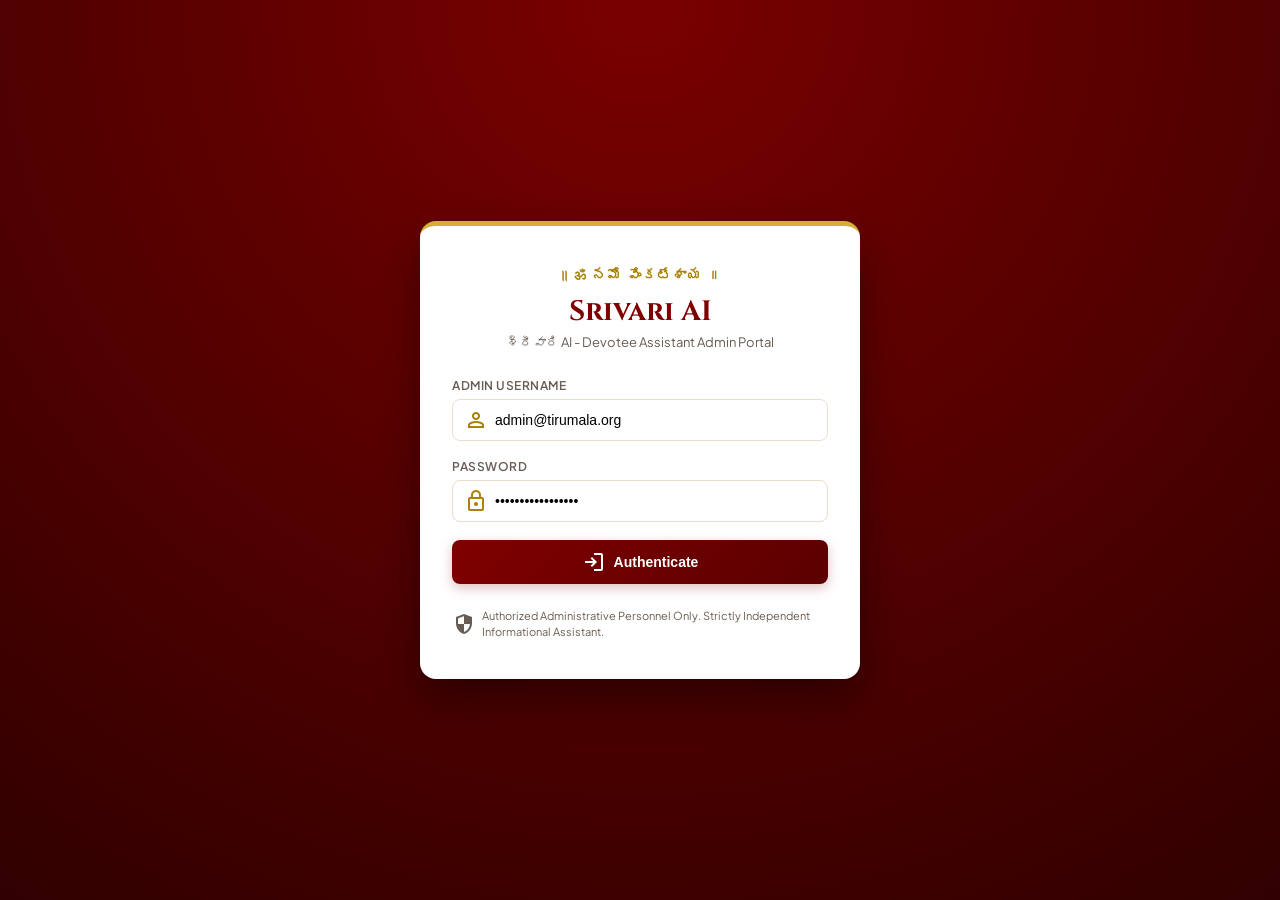
==== admin/index.html @ 2f7e4799 "Initial commit: Srivari AI - Intelligent Tirumala Devotee Assistant" ====
<!DOCTYPE html>
<html lang="en">
<head>
  <meta charset="UTF-8">
  <meta name="viewport" content="width=device-width, initial-scale=1.0">
  <title>Srivari AI (శ్రీవారి AI) - Admin Portal</title>
  <link rel="stylesheet" href="styles.css">
  <link rel="preconnect" href="https://fonts.googleapis.com">
  <link rel="preconnect" href="https://fonts.gstatic.com" crossorigin>
  <link href="https://fonts.googleapis.com/css2?family=Cinzel:wght@600;700;800&family=Plus+Jakarta+Sans:wght@400;500;600;700&display=swap" rel="stylesheet">
  <link rel="stylesheet" href="https://fonts.googleapis.com/css2?family=Material+Symbols+Outlined:opsz,wght,FILL,GRAD@24,400,0,0" />
</head>
<body>
  <!-- LOGIN SCREEN -->
  <div id="login-container" class="login-wrapper">
    <div class="login-card">
      <div class="login-header">
        <div class="tilak-symbol">॥ ॐ నమో వేంకటేశాయ ॥</div>
        <h1>Srivari AI</h1>
        <p class="subtitle">శ్రీవారి AI - Devotee Assistant Admin Portal</p>
      </div>

      <form id="login-form">
        <div class="input-group">
          <label for="username">Admin Username</label>
          <div class="input-with-icon">
            <span class="material-symbols-outlined">person</span>
            <input type="text" id="username" value="admin@tirumala.org" required>
          </div>
        </div>

        <div class="input-group">
          <label for="password">Password</label>
          <div class="input-with-icon">
            <span class="material-symbols-outlined">lock</span>
            <input type="password" id="password" value="SrivariAdmin2026!" required>
          </div>
        </div>

        <div id="login-error" class="error-badge hidden"></div>

        <button type="submit" class="btn btn-primary btn-block">
          <span class="material-symbols-outlined">login</span> Authenticate
        </button>
      </form>

      <div class="disclaimer-mini">
        <span class="material-symbols-outlined">security</span>
        Authorized Administrative Personnel Only. Strictly Independent Informational Assistant.
      </div>
    </div>
  </div>

  <!-- DASHBOARD APP -->
  <div id="app-container" class="app-layout hidden">
    <!-- SIDEBAR -->
    <aside class="sidebar">
      <div class="sidebar-brand">
        <div class="brand-namam">॥ శ్రీః ॥</div>
        <h2>Srivari AI</h2>
        <span class="badge badge-gold">Admin v1.0</span>
      </div>

      <nav class="sidebar-nav">
        <button class="nav-item active" data-tab="dashboard">
          <span class="material-symbols-outlined">dashboard</span> Dashboard
        </button>
        <button class="nav-item" data-tab="announcements">
          <span class="material-symbols-outlined">campaign</span> Announcements
        </button>
        <button class="nav-item" data-tab="scraper">
          <span class="material-symbols-outlined">sync</span> TTD Scraper Sync
        </button>
        <button class="nav-item" data-tab="notifications">
          <span class="material-symbols-outlined">notifications_active</span> Push Broadcast
        </button>
        <button class="nav-item" data-tab="audit">
          <span class="material-symbols-outlined">history</span> Audit Logs
        </button>
        <button class="nav-item" data-tab="test-chat">
          <span class="material-symbols-outlined">forum</span> Test Devotional AI
        </button>
      </nav>

      <div class="sidebar-footer">
        <div class="admin-profile-pill">
          <span class="material-symbols-outlined">shield_person</span>
          <div class="admin-meta">
            <strong id="logged-admin-name">Admin Officer</strong>
            <small id="logged-admin-role">Super Admin</small>
          </div>
        </div>
        <button id="btn-logout" class="btn btn-outline btn-sm">
          <span class="material-symbols-outlined">logout</span> Logout
        </button>
      </div>
    </aside>

    <!-- MAIN CONTENT -->
    <main class="main-content">
      <header class="topbar">
        <div class="topbar-title">
          <h1 id="page-title">Dashboard Overview</h1>
          <p id="page-subtitle">Real-time status of TTD news indexing, AI chatbot, and devotee services.</p>
        </div>

        <div class="topbar-actions">
          <button id="btn-quick-sync" class="btn btn-secondary">
            <span class="material-symbols-outlined">sync</span> Sync TTD News Now
          </button>
          <div class="status-indicator">
            <span class="dot live"></span> Backend Online
          </div>
        </div>
      </header>

      <!-- TAB: DASHBOARD OVERVIEW -->
      <section id="tab-dashboard" class="tab-pane active">
        <!-- STATS GRID -->
        <div class="stats-grid">
          <div class="stat-card">
            <div class="stat-icon gold">
              <span class="material-symbols-outlined">newspaper</span>
            </div>
            <div class="stat-info">
              <span class="stat-label">Indexed Announcements</span>
              <h3 id="stat-announcements">--</h3>
              <small class="stat-sub">Across 8 categories</small>
            </div>
          </div>

          <div class="stat-card">
            <div class="stat-icon maroon">
              <span class="material-symbols-outlined">verified</span>
            </div>
            <div class="stat-info">
              <span class="stat-label">Verified TTD Records</span>
              <h3 id="stat-verified">--</h3>
              <small class="stat-sub">Strict citation enabled</small>
            </div>
          </div>

          <div class="stat-card">
            <div class="stat-icon orange">
              <span class="material-symbols-outlined">alarm</span>
            </div>
            <div class="stat-info">
              <span class="stat-label">Active Quota Releases</span>
              <h3 id="stat-quotas">--</h3>
              <small class="stat-sub">Upcoming bookings</small>
            </div>
          </div>

          <div class="stat-card">
            <div class="stat-icon green">
              <span class="material-symbols-outlined">group</span>
            </div>
            <div class="stat-info">
              <span class="stat-label">Active Devotee Devices</span>
              <h3 id="stat-users">--</h3>
              <small class="stat-sub">Registered mobile apps</small>
            </div>
          </div>
        </div>

        <!-- RECENT ACTIVITY AND NOTICES -->
        <div class="dashboard-columns">
          <div class="panel">
            <div class="panel-header">
              <h2>Latest Official TTD Announcements</h2>
              <button class="btn btn-sm btn-outline" onclick="switchTab('announcements')">View All</button>
            </div>
            <div class="panel-body">
              <div id="dashboard-recent-list" class="recent-list">
                <div class="loading-state">Loading announcements...</div>
              </div>
            </div>
          </div>

          <div class="panel">
            <div class="panel-header">
              <h2>Official Integration Health</h2>
            </div>
            <div class="panel-body">
              <div class="integration-item">
                <span class="material-symbols-outlined success-icon">check_circle</span>
                <div class="integration-meta">
                  <strong>news.tirumala.org (Press Releases)</strong>
                  <p>RSS Feed Connected & Polled every 2 hours</p>
                </div>
                <span class="badge badge-green">Healthy</span>
              </div>

              <div class="integration-item">
                <span class="material-symbols-outlined success-icon">check_circle</span>
                <div class="integration-meta">
                  <strong>ttdevasthanams.ap.gov.in (Booking Portal)</strong>
                  <p>Booking Quotas and Public Notices Verified</p>
                </div>
                <span class="badge badge-green">Healthy</span>
              </div>

              <div class="integration-item">
                <span class="material-symbols-outlined success-icon">check_circle</span>
                <div class="integration-meta">
                  <strong>AI RAG Knowledge Engine</strong>
                  <p>Telugu & English Hybrid Semantic Vector Store</p>
                </div>
                <span class="badge badge-gold">Active</span>
              </div>

              <div class="disclaimer-box">
                <strong>Independent Devotional Assistant Notice</strong>
                <p>All data presented is retrieved from official TTD channels without bypassing any access controls. Never store devotee payment or booking credentials.</p>
              </div>
            </div>
          </div>
        </div>
      </section>

      <!-- TAB: ANNOUNCEMENTS MANAGEMENT -->
      <section id="tab-announcements" class="tab-pane">
        <div class="section-toolbar">
          <div class="search-box">
            <span class="material-symbols-outlined">search</span>
            <input type="text" id="announcement-search" placeholder="Search title or content (English / Telugu)...">
          </div>
          <button id="btn-add-announcement" class="btn btn-primary">
            <span class="material-symbols-outlined">add</span> New Announcement
          </button>
        </div>

        <div class="table-container">
          <table class="data-table">
            <thead>
              <tr>
                <th>Title (English & Telugu)</th>
                <th>Category</th>
                <th>Source Link</th>
                <th>Publication Date</th>
                <th>Quota Alert</th>
                <th>Verified</th>
                <th>Actions</th>
              </tr>
            </thead>
            <tbody id="announcements-table-body">
              <tr><td colspan="7" class="loading-state">Loading announcements...</td></tr>
            </tbody>
          </table>
        </div>
      </section>

      <!-- TAB: SCRAPER SYNC -->
      <section id="tab-scraper" class="tab-pane">
        <div class="panel">
          <div class="panel-header">
            <h2>Automated TTD News Scraper & Ingestion Engine</h2>
            <button id="btn-trigger-scraper" class="btn btn-primary">
              <span class="material-symbols-outlined">cloud_download</span> Run Manual Ingestion Now
            </button>
          </div>
          <div class="panel-body">
            <p>The crawler automatically reads official TTD WordPress feeds (<code>https://news.tirumala.org/feed/</code>) and official public notices every 1–6 hours. Deduplication is performed through SHA256 hashes of the source URL and title.</p>
            <div id="scraper-status-banner" class="status-banner info">
              <span class="material-symbols-outlined">info</span>
              <div>
                <strong>Scheduled Ingestion Status:</strong> Active (Runs every 2 hours)
                <div id="scraper-last-run">Last run: Ready for execution.</div>
              </div>
            </div>
            <div id="scraper-result-log" class="console-box">
[SYSTEM] Scraper module initialized.
[SYSTEM] Sources: https://news.tirumala.org/ | https://ttdevasthanams.ap.gov.in/
Click "Run Manual Ingestion Now" to trigger a live check.
            </div>
          </div>
        </div>
      </section>

      <!-- TAB: NOTIFICATIONS BROADCAST -->
      <section id="tab-notifications" class="tab-pane">
        <div class="panel">
          <div class="panel-header">
            <h2>Broadcast Push Alert to Devotees</h2>
          </div>
          <div class="panel-body">
            <form id="notification-form">
              <div class="form-row">
                <div class="input-group">
                  <label>English Title</label>
                  <input type="text" id="notif-title-en" placeholder="e.g. ₹300 Special Entry Darshan Quota Released!" required>
                </div>
                <div class="input-group">
                  <label>Telugu Title (శీర్షిక)</label>
                  <input type="text" id="notif-title-te" placeholder="e.g. ₹300 ప్రత్యేక ప్రవేశ దర్శనం కోటా విడుదలైంది!" required>
                </div>
              </div>

              <div class="form-row">
                <div class="input-group">
                  <label>English Body Text</label>
                  <textarea id="notif-body-en" rows="3" placeholder="Detailed notification in English..." required></textarea>
                </div>
                <div class="input-group">
                  <label>Telugu Body Text (సందేశం)</label>
                  <textarea id="notif-body-te" rows="3" placeholder="వివరణాత్మక సందేశం తెలుగులో..." required></textarea>
                </div>
              </div>

              <div class="form-row">
                <div class="input-group">
                  <label>Alert Type</label>
                  <select id="notif-type">
                    <option value="quota_alert">Quota Release Alert (High Priority)</option>
                    <option value="daily_digest">Daily Tirumala Digest (8:00 AM IST)</option>
                    <option value="breaking">Breaking Devotee Notice</option>
                  </select>
                </div>
              </div>

              <button type="submit" class="btn btn-primary">
                <span class="material-symbols-outlined">send</span> Send Push Broadcast
              </button>
            </form>
          </div>
        </div>

        <div class="panel" style="margin-top: 24px;">
          <div class="panel-header">
            <h2>Recent Notification Broadcast History</h2>
          </div>
          <div class="panel-body">
            <div id="notification-history-list" class="recent-list">
              <div class="loading-state">Loading history...</div>
            </div>
          </div>
        </div>
      </section>

      <!-- TAB: AUDIT LOGS -->
      <section id="tab-audit" class="tab-pane">
        <div class="panel">
          <div class="panel-header">
            <h2>Administrative Audit Trail</h2>
          </div>
          <div class="panel-body">
            <div class="table-container">
              <table class="data-table">
                <thead>
                  <tr>
                    <th>Timestamp (UTC)</th>
                    <th>Action</th>
                    <th>Entity Type</th>
                    <th>Target ID</th>
                    <th>Details</th>
                  </tr>
                </thead>
                <tbody id="audit-table-body">
                  <tr><td colspan="5" class="loading-state">Loading audit logs...</td></tr>
                </tbody>
              </table>
            </div>
          </div>
        </div>
      </section>

      <!-- TAB: TEST DEVOTIONAL AI CHATBOT -->
      <section id="tab-test-chat" class="tab-pane">
        <div class="chat-tester-container">
          <div class="chat-tester-header">
            <span class="material-symbols-outlined">psychology</span>
            <div>
              <h3>Interactive Srivari AI RAG Tester</h3>
              <p>Test Telugu and English answers, citations, and anti-hallucination guardrails.</p>
            </div>
          </div>
          <div id="test-chat-messages" class="chat-tester-body">
            <div class="chat-bubble bot">
              <div class="sender-name">Srivari AI (శ్రీవారి AI)</div>
              <p>ఓం నమో వేంకటేశాయ! I am ready to answer devotee questions with verified official TTD facts.</p>
            </div>
          </div>
          <form id="test-chat-form" class="chat-tester-input">
            <input type="text" id="test-chat-input" placeholder="Ask a question in English or Telugu (e.g. ₹300 దర్శనం ఎలా బుక్ చేసుకోవాలి?)..." required>
            <button type="submit" class="btn btn-primary">
              <span class="material-symbols-outlined">send</span>
            </button>
          </form>
        </div>
      </section>
    </main>
  </div>

  <!-- ANNOUNCEMENT MODAL -->
  <div id="announcement-modal" class="modal-backdrop hidden">
    <div class="modal-card">
      <div class="modal-header">
        <h3 id="modal-title">New Official Announcement</h3>
        <button class="btn-close" onclick="closeModal()">&times;</button>
      </div>
      <form id="announcement-form">
        <input type="hidden" id="modal-announcement-id">

        <div class="form-row">
          <div class="input-group">
            <label>Title (English)</label>
            <input type="text" id="modal-title-en" required>
          </div>
          <div class="input-group">
            <label>Title (Telugu - శీర్షిక)</label>
            <input type="text" id="modal-title-te" required>
          </div>
        </div>

        <div class="form-row">
          <div class="input-group">
            <label>Full Content (English)</label>
            <textarea id="modal-content-en" rows="4" required></textarea>
          </div>
          <div class="input-group">
            <label>Full Content (Telugu - పూర్తి వివరణ)</label>
            <textarea id="modal-content-te" rows="4" required></textarea>
          </div>
        </div>

        <div class="form-row">
          <div class="input-group">
            <label>Official Source URL</label>
            <input type="url" id="modal-source-url" value="https://news.tirumala.org/" required>
          </div>
          <div class="input-group">
            <label>Category</label>
            <select id="modal-category" required></select>
          </div>
        </div>

        <div class="form-row checkbox-row">
          <label>
            <input type="checkbox" id="modal-is-quota"> Is Quota Release Alert
          </label>
          <label>
            <input type="checkbox" id="modal-is-verified" checked> Verified Official TTD Record
          </label>
        </div>

        <div class="modal-actions">
          <button type="button" class="btn btn-outline" onclick="closeModal()">Cancel</button>
          <button type="submit" class="btn btn-primary">Save Announcement</button>
        </div>
      </form>
    </div>
  </div>

  <script src="app.js"></script>
</body>
</html>
---- admin/styles.css ----
:root {
  --maroon-deep: #5B0000;
  --maroon-primary: #800000;
  --maroon-light: #990000;
  --gold-primary: #D4AF37;
  --gold-light: #F4E093;
  --gold-dark: #AA820A;
  --cream-bg: #FAF7F2;
  --cream-card: #FFFFFF;
  --text-dark: #2A1810;
  --text-muted: #665C54;
  --border-color: #EBDDCB;
  --success-color: #2E7D32;
  --danger-color: #C62828;
  --sidebar-width: 260px;
}

* {
  box-sizing: border-box;
  margin: 0;
  padding: 0;
}

body {
  font-family: 'Plus Jakarta Sans', sans-serif;
  background-color: var(--cream-bg);
  color: var(--text-dark);
  min-height: 100vh;
}

/* TYPOGRAPHY */
h1, h2, h3, .tilak-symbol, .brand-namam {
  font-family: 'Cinzel', serif;
}

/* BUTTONS */
.btn {
  display: inline-flex;
  align-items: center;
  gap: 8px;
  padding: 10px 18px;
  border-radius: 8px;
  font-weight: 600;
  font-size: 14px;
  cursor: pointer;
  border: none;
  transition: all 0.2s ease;
}

.btn-primary {
  background: linear-gradient(135deg, var(--maroon-primary), var(--maroon-deep));
  color: #FFFFFF;
  box-shadow: 0 4px 12px rgba(128, 0, 0, 0.25);
}

.btn-primary:hover {
  background: linear-gradient(135deg, var(--maroon-light), var(--maroon-primary));
  transform: translateY(-1px);
}

.btn-secondary {
  background: linear-gradient(135deg, var(--gold-primary), var(--gold-dark));
  color: #FFFFFF;
}

.btn-secondary:hover {
  background: linear-gradient(135deg, var(--gold-light), var(--gold-primary));
  color: var(--text-dark);
}

.btn-outline {
  background: transparent;
  border: 1px solid var(--border-color);
  color: var(--text-dark);
}

.btn-outline:hover {
  background: #F0E6D8;
}

.btn-sm {
  padding: 6px 12px;
  font-size: 12px;
}

.btn-block {
  width: 100%;
  justify-content: center;
}

/* LOGIN SCREEN */
.login-wrapper {
  display: flex;
  align-items: center;
  justify-content: center;
  min-height: 100vh;
  background: radial-gradient(circle at top, #7A0000 0%, #300000 100%);
  padding: 20px;
}

.login-card {
  background: #FFFFFF;
  width: 100%;
  max-width: 440px;
  border-radius: 16px;
  padding: 40px 32px;
  box-shadow: 0 20px 40px rgba(0,0,0,0.4);
  border-top: 5px solid var(--gold-primary);
}

.login-header {
  text-align: center;
  margin-bottom: 28px;
}

.tilak-symbol {
  color: var(--gold-dark);
  font-size: 14px;
  font-weight: 700;
  letter-spacing: 1px;
  margin-bottom: 8px;
}

.login-header h1 {
  color: var(--maroon-primary);
  font-size: 28px;
}

.subtitle {
  color: var(--text-muted);
  font-size: 13px;
  margin-top: 4px;
}

.input-group {
  margin-bottom: 18px;
  display: flex;
  flex-direction: column;
  gap: 6px;
}

.input-group label {
  font-size: 12px;
  font-weight: 600;
  text-transform: uppercase;
  color: var(--text-muted);
  letter-spacing: 0.5px;
}

.input-with-icon {
  position: relative;
  display: flex;
  align-items: center;
}

.input-with-icon .material-symbols-outlined {
  position: absolute;
  left: 12px;
  color: var(--gold-dark);
}

.input-with-icon input {
  width: 100%;
  padding: 12px 14px 12px 42px;
  border: 1px solid var(--border-color);
  border-radius: 8px;
  font-size: 14px;
  outline: none;
}

.input-with-icon input:focus {
  border-color: var(--gold-primary);
  box-shadow: 0 0 0 3px rgba(212, 175, 55, 0.2);
}

.error-badge {
  background: #FFEBEE;
  color: var(--danger-color);
  padding: 10px;
  border-radius: 8px;
  font-size: 13px;
  margin-bottom: 16px;
  border: 1px solid #FFCDD2;
}

.disclaimer-mini {
  margin-top: 24px;
  font-size: 11px;
  color: var(--text-muted);
  display: flex;
  align-items: center;
  gap: 6px;
  line-height: 1.4;
}

/* APP LAYOUT */
.app-layout {
  display: flex;
  min-height: 100vh;
}

.sidebar {
  width: var(--sidebar-width);
  background: #FFFFFF;
  border-right: 1px solid var(--border-color);
  display: flex;
  flex-direction: column;
  position: fixed;
  top: 0;
  bottom: 0;
  left: 0;
  z-index: 10;
}

.sidebar-brand {
  padding: 24px;
  border-bottom: 1px solid var(--border-color);
  text-align: center;
}

.brand-namam {
  color: var(--gold-dark);
  font-size: 16px;
  font-weight: bold;
}

.sidebar-brand h2 {
  color: var(--maroon-primary);
  font-size: 22px;
  margin: 4px 0 8px 0;
}

.sidebar-nav {
  padding: 16px 12px;
  flex: 1;
  display: flex;
  flex-direction: column;
  gap: 6px;
  overflow-y: auto;
}

.nav-item {
  display: flex;
  align-items: center;
  gap: 12px;
  padding: 12px 16px;
  background: transparent;
  border: none;
  border-radius: 8px;
  color: var(--text-dark);
  font-size: 14px;
  font-weight: 500;
  cursor: pointer;
  text-align: left;
  transition: all 0.2s ease;
}

.nav-item:hover {
  background: #F5EFE6;
  color: var(--maroon-primary);
}

.nav-item.active {
  background: linear-gradient(135deg, var(--maroon-primary), var(--maroon-deep));
  color: #FFFFFF;
  font-weight: 600;
}

.nav-item.active .material-symbols-outlined {
  color: var(--gold-light);
}

.sidebar-footer {
  padding: 16px;
  border-top: 1px solid var(--border-color);
  display: flex;
  flex-direction: column;
  gap: 12px;
}

.admin-profile-pill {
  display: flex;
  align-items: center;
  gap: 10px;
}

.admin-profile-pill .material-symbols-outlined {
  color: var(--gold-dark);
  font-size: 28px;
}

.admin-meta strong {
  display: block;
  font-size: 13px;
}

.admin-meta small {
  font-size: 11px;
  color: var(--text-muted);
}

/* MAIN CONTENT */
.main-content {
  margin-left: var(--sidebar-width);
  flex: 1;
  padding: 32px;
  max-width: calc(100vw - var(--sidebar-width));
}

.topbar {
  display: flex;
  justify-content: space-between;
  align-items: center;
  margin-bottom: 28px;
  padding-bottom: 20px;
  border-bottom: 1px solid var(--border-color);
}

.topbar-title h1 {
  font-size: 26px;
  color: var(--maroon-primary);
}

.topbar-title p {
  color: var(--text-muted);
  font-size: 13px;
  margin-top: 4px;
}

.topbar-actions {
  display: flex;
  align-items: center;
  gap: 16px;
}

.status-indicator {
  display: flex;
  align-items: center;
  gap: 8px;
  font-size: 12px;
  font-weight: 600;
  padding: 8px 14px;
  background: #E8F5E9;
  color: #2E7D32;
  border-radius: 20px;
}

.dot.live {
  width: 8px;
  height: 8px;
  border-radius: 50%;
  background: #2E7D32;
  box-shadow: 0 0 8px #2E7D32;
}

/* STATS GRID */
.stats-grid {
  display: grid;
  grid-template-columns: repeat(auto-fit, minmax(220px, 1fr));
  gap: 20px;
  margin-bottom: 28px;
}

.stat-card {
  background: #FFFFFF;
  border: 1px solid var(--border-color);
  border-radius: 12px;
  padding: 20px;
  display: flex;
  align-items: center;
  gap: 16px;
  box-shadow: 0 2px 8px rgba(0,0,0,0.03);
}

.stat-icon {
  width: 52px;
  height: 52px;
  border-radius: 10px;
  display: flex;
  align-items: center;
  justify-content: center;
}

.stat-icon.gold { background: #FFF9E6; color: var(--gold-dark); }
.stat-icon.maroon { background: #FFEBEE; color: var(--maroon-primary); }
.stat-icon.orange { background: #FFF3E0; color: #E65100; }
.stat-icon.green { background: #E8F5E9; color: #2E7D32; }

.stat-info h3 {
  font-size: 24px;
  margin: 4px 0 2px 0;
  color: var(--text-dark);
}

.stat-label {
  font-size: 12px;
  text-transform: uppercase;
  color: var(--text-muted);
  font-weight: 600;
}

.stat-sub {
  font-size: 11px;
  color: var(--text-muted);
}

/* PANELS */
.panel {
  background: #FFFFFF;
  border: 1px solid var(--border-color);
  border-radius: 12px;
  padding: 24px;
  box-shadow: 0 2px 8px rgba(0,0,0,0.03);
}

.panel-header {
  display: flex;
  justify-content: space-between;
  align-items: center;
  margin-bottom: 20px;
  border-bottom: 1px solid #F5EFE6;
  padding-bottom: 12px;
}

.panel-header h2 {
  font-size: 18px;
  color: var(--maroon-primary);
}

.dashboard-columns {
  display: grid;
  grid-template-columns: 2fr 1fr;
  gap: 24px;
}

.integration-item {
  display: flex;
  align-items: center;
  gap: 12px;
  padding: 12px 0;
  border-bottom: 1px solid #F5EFE6;
}

.success-icon {
  color: var(--success-color);
}

.integration-meta {
  flex: 1;
}

.integration-meta strong {
  display: block;
  font-size: 13px;
}

.integration-meta p {
  font-size: 12px;
  color: var(--text-muted);
}

.disclaimer-box {
  margin-top: 20px;
  padding: 14px;
  background: #FFFDF0;
  border: 1px solid var(--gold-light);
  border-radius: 8px;
  font-size: 12px;
}

.disclaimer-box strong {
  display: block;
  color: var(--maroon-primary);
  margin-bottom: 4px;
}

/* TABLES */
.table-container {
  overflow-x: auto;
}

.data-table {
  width: 100%;
  border-collapse: collapse;
  text-align: left;
  font-size: 13px;
}

.data-table th {
  background: #FAF7F2;
  padding: 12px 14px;
  font-weight: 600;
  color: var(--text-muted);
  border-bottom: 2px solid var(--border-color);
  text-transform: uppercase;
  font-size: 11px;
}

.data-table td {
  padding: 14px;
  border-bottom: 1px solid #F0E6D8;
  vertical-align: middle;
}

.data-table tbody tr:hover {
  background: #FFFDF9;
}

/* BADGES */
.badge {
  display: inline-block;
  padding: 4px 8px;
  border-radius: 4px;
  font-size: 11px;
  font-weight: 600;
}

.badge-gold { background: #FFF9E6; color: var(--gold-dark); border: 1px solid var(--gold-light); }
.badge-green { background: #E8F5E9; color: var(--success-color); }
.badge-orange { background: #FFF3E0; color: #E65100; }
.badge-red { background: #FFEBEE; color: var(--danger-color); }

/* TAB PANES */
.tab-pane {
  display: none;
}

.tab-pane.active {
  display: block;
}

/* TOOLBAR & SEARCH */
.section-toolbar {
  display: flex;
  justify-content: space-between;
  align-items: center;
  margin-bottom: 20px;
  gap: 16px;
}

.search-box {
  display: flex;
  align-items: center;
  background: #FFFFFF;
  border: 1px solid var(--border-color);
  border-radius: 8px;
  padding: 8px 14px;
  width: 360px;
}

.search-box .material-symbols-outlined {
  color: var(--gold-dark);
  margin-right: 8px;
}

.search-box input {
  border: none;
  outline: none;
  width: 100%;
  font-size: 13px;
}

/* CONSOLE BOX */
.console-box {
  background: #1E1E1E;
  color: #D4AF37;
  font-family: 'Courier New', monospace;
  padding: 16px;
  border-radius: 8px;
  margin-top: 16px;
  white-space: pre-wrap;
  font-size: 12px;
  max-height: 280px;
  overflow-y: auto;
}

.status-banner {
  display: flex;
  gap: 12px;
  padding: 14px;
  border-radius: 8px;
  margin: 16px 0;
  font-size: 13px;
}

.status-banner.info {
  background: #E3F2FD;
  color: #0D47A1;
  border: 1px solid #BBDEFB;
}

/* FORMS */
.form-row {
  display: grid;
  grid-template-columns: 1fr 1fr;
  gap: 16px;
}

.form-row textarea, .form-row select, .form-row input {
  padding: 10px 12px;
  border: 1px solid var(--border-color);
  border-radius: 8px;
  font-size: 13px;
  outline: none;
  width: 100%;
}

.form-row textarea:focus, .form-row select:focus, .form-row input:focus {
  border-color: var(--gold-primary);
}

.checkbox-row {
  display: flex;
  gap: 24px;
  margin: 16px 0;
}

/* CHAT TESTER */
.chat-tester-container {
  background: #FFFFFF;
  border: 1px solid var(--border-color);
  border-radius: 12px;
  overflow: hidden;
  display: flex;
  flex-direction: column;
  height: calc(100vh - 200px);
}

.chat-tester-header {
  padding: 16px 20px;
  background: linear-gradient(135deg, var(--maroon-primary), var(--maroon-deep));
  color: #FFFFFF;
  display: flex;
  align-items: center;
  gap: 12px;
}

.chat-tester-body {
  flex: 1;
  padding: 20px;
  overflow-y: auto;
  display: flex;
  flex-direction: column;
  gap: 14px;
  background: #FAF7F2;
}

.chat-bubble {
  max-width: 75%;
  padding: 12px 16px;
  border-radius: 12px;
  font-size: 13px;
  line-height: 1.5;
}

.chat-bubble.bot {
  background: #FFFFFF;
  border-left: 4px solid var(--gold-primary);
  align-self: flex-start;
  box-shadow: 0 2px 6px rgba(0,0,0,0.05);
}

.chat-bubble.user {
  background: var(--maroon-primary);
  color: #FFFFFF;
  align-self: flex-end;
}

.chat-tester-input {
  display: flex;
  padding: 14px 20px;
  background: #FFFFFF;
  border-top: 1px solid var(--border-color);
  gap: 12px;
}

.chat-tester-input input {
  flex: 1;
  padding: 10px 14px;
  border: 1px solid var(--border-color);
  border-radius: 8px;
  font-size: 14px;
  outline: none;
}

/* MODAL */
.modal-backdrop {
  position: fixed;
  top: 0;
  left: 0;
  right: 0;
  bottom: 0;
  background: rgba(0,0,0,0.5);
  display: flex;
  align-items: center;
  justify-content: center;
  z-index: 100;
}

.modal-card {
  background: #FFFFFF;
  border-radius: 12px;
  width: 90%;
  max-width: 680px;
  max-height: 90vh;
  overflow-y: auto;
  padding: 28px;
  box-shadow: 0 20px 40px rgba(0,0,0,0.2);
}

.modal-header {
  display: flex;
  justify-content: space-between;
  align-items: center;
  margin-bottom: 20px;
}

.modal-header h3 {
  color: var(--maroon-primary);
}

.btn-close {
  background: transparent;
  border: none;
  font-size: 24px;
  cursor: pointer;
  color: var(--text-muted);
}

.modal-actions {
  display: flex;
  justify-content: flex-end;
  gap: 12px;
  margin-top: 24px;
}

.hidden {
  display: none !important;
}
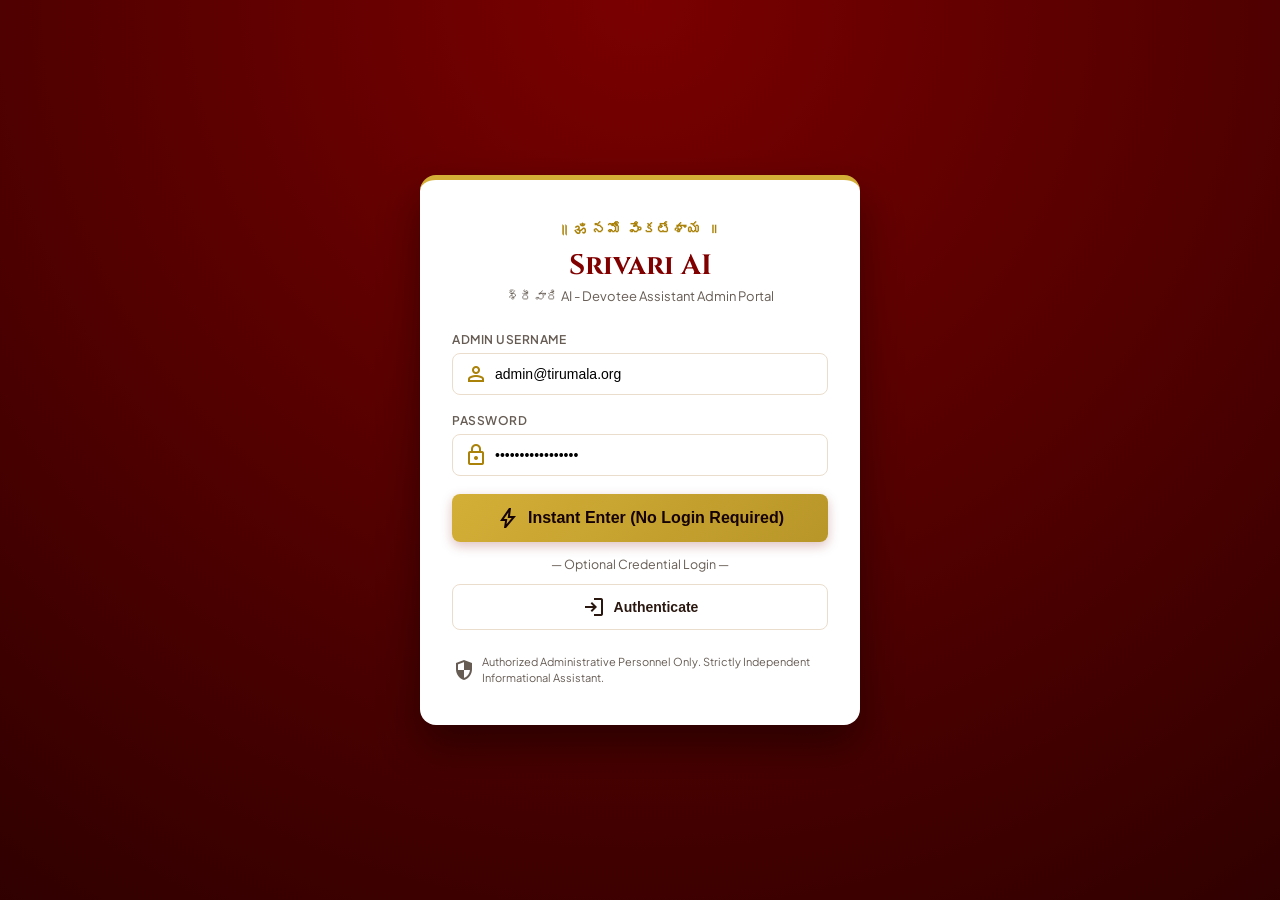
==== commit b7bc1a0f: "feat(admin): enable instant zero-credential direct login and auto-authentication for admin portal" ====
--- a/admin/index.html
+++ b/admin/index.html
@@ -39,7 +39,15 @@
 
         <div id="login-error" class="error-badge hidden"></div>
 
-        <button type="submit" class="btn btn-primary btn-block">
+        <button type="button" id="btn-quick-enter" class="btn btn-primary btn-block" style="background: linear-gradient(135deg, #D4AF37 0%, #B89628 100%); color: #150204; font-weight: 700; margin-bottom: 14px; font-size: 1rem; padding: 12px;">
+          <span class="material-symbols-outlined">bolt</span> Instant Enter (No Login Required)
+        </button>
+
+        <div style="text-align: center; margin-bottom: 12px; color: var(--text-muted); font-size: 0.78rem;">
+          — Optional Credential Login —
+        </div>
+
+        <button type="submit" class="btn btn-outline btn-block">
           <span class="material-symbols-outlined">login</span> Authenticate
         </button>
       </form>
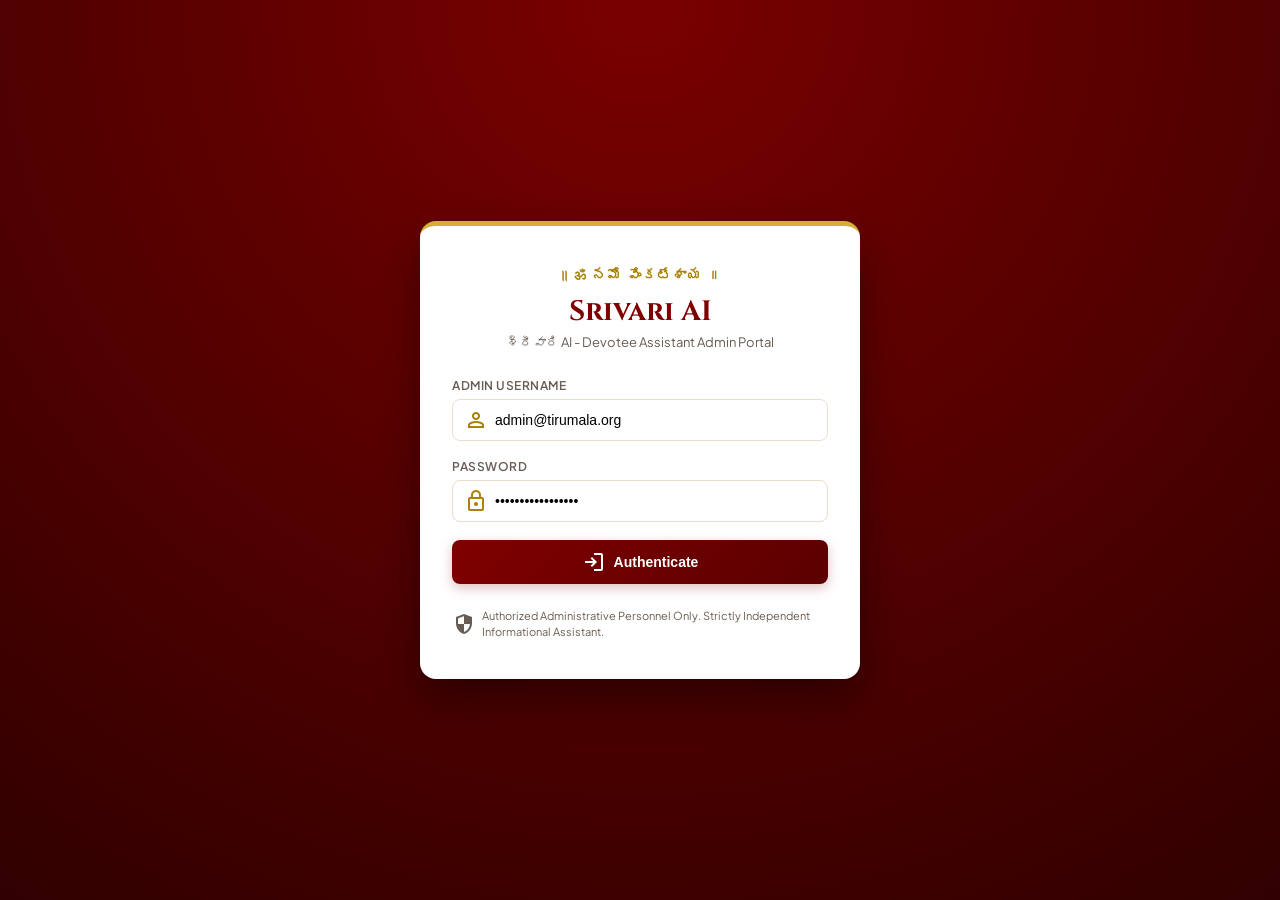
==== commit 1f5c70d3: "refactor(portal,security): enhance UI/UX with static chat input, suggestion chips, cold-start indica" ====
--- a/admin/index.html
+++ b/admin/index.html
@@ -39,15 +39,7 @@
 
         <div id="login-error" class="error-badge hidden"></div>
 
-        <button type="button" id="btn-quick-enter" class="btn btn-primary btn-block" style="background: linear-gradient(135deg, #D4AF37 0%, #B89628 100%); color: #150204; font-weight: 700; margin-bottom: 14px; font-size: 1rem; padding: 12px;">
-          <span class="material-symbols-outlined">bolt</span> Instant Enter (No Login Required)
-        </button>
-
-        <div style="text-align: center; margin-bottom: 12px; color: var(--text-muted); font-size: 0.78rem;">
-          — Optional Credential Login —
-        </div>
-
-        <button type="submit" class="btn btn-outline btn-block">
+        <button type="submit" class="btn btn-primary btn-block">
           <span class="material-symbols-outlined">login</span> Authenticate
         </button>
       </form>
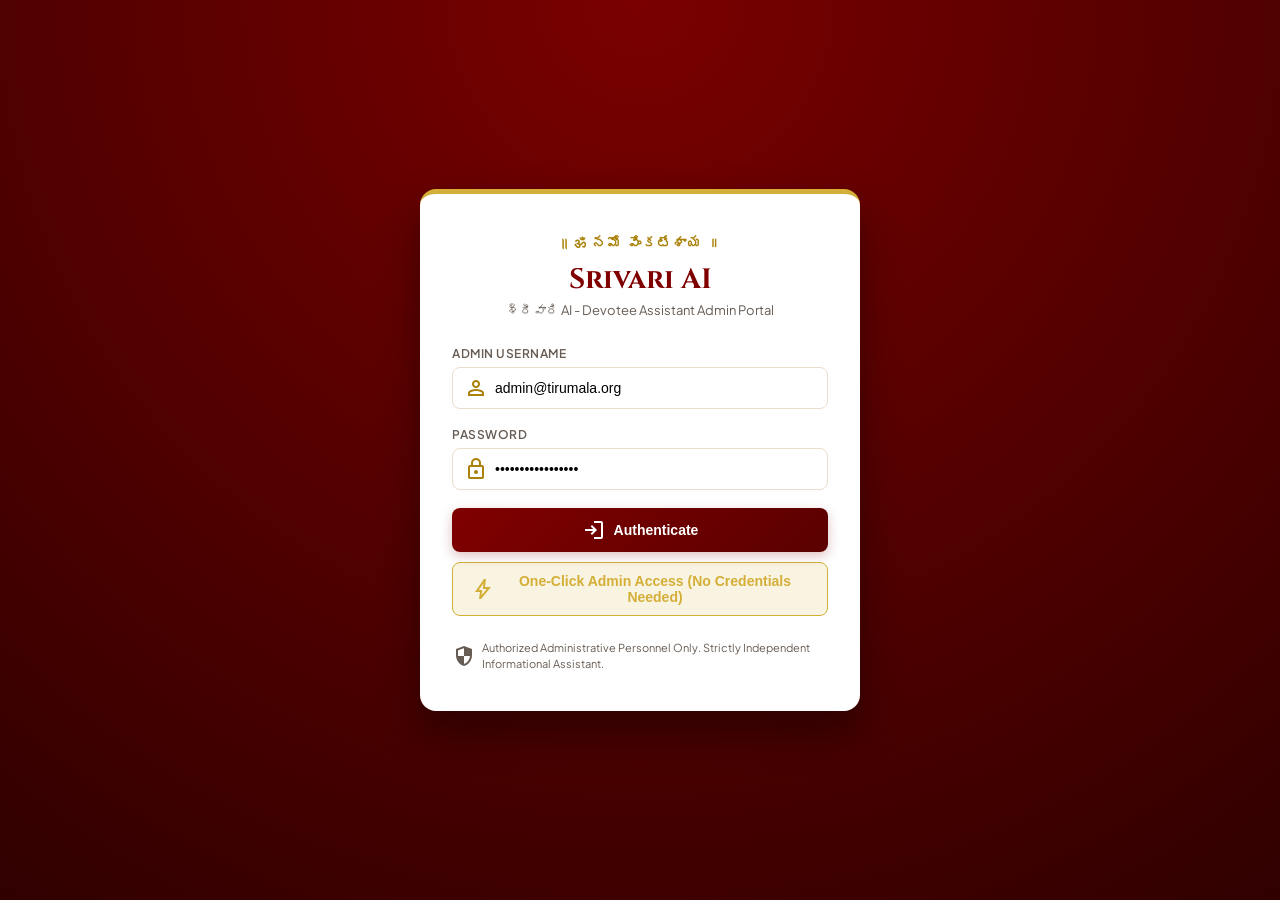
==== commit 8e910052: "feat(admin): add one-click admin access button and quick-access auth endpoint" ====
--- a/admin/index.html
+++ b/admin/index.html
@@ -42,6 +42,10 @@
         <button type="submit" class="btn btn-primary btn-block">
           <span class="material-symbols-outlined">login</span> Authenticate
         </button>
+
+        <button type="button" id="btn-quick-access" class="btn btn-secondary btn-block" style="margin-top: 10px; background: rgba(212, 175, 55, 0.15); border: 1px solid #D4AF37; color: #D4AF37; display: flex; align-items: center; justify-content: center; gap: 6px;">
+          <span class="material-symbols-outlined">bolt</span> One-Click Admin Access (No Credentials Needed)
+        </button>
       </form>
 
       <div class="disclaimer-mini">
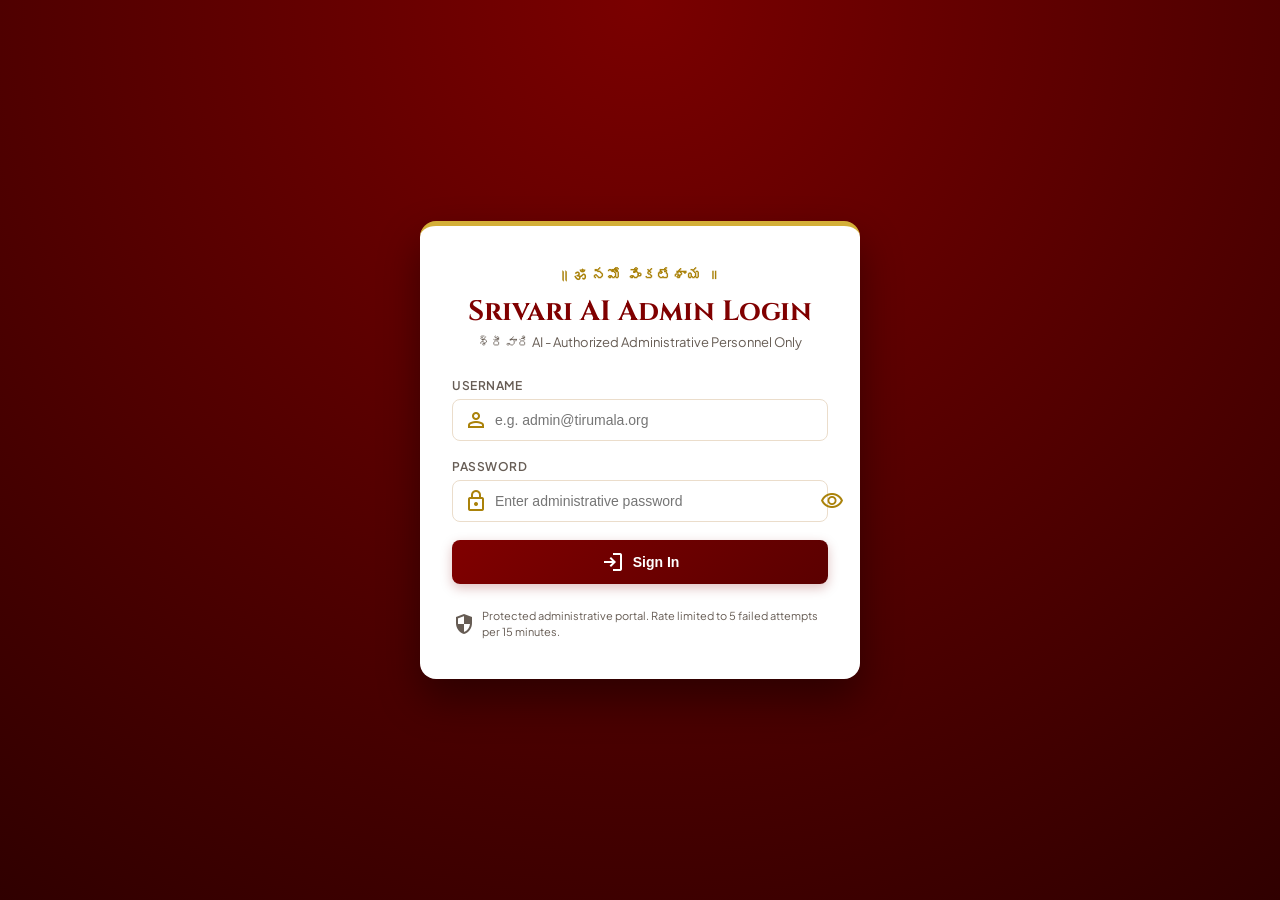
==== commit 4e36ad67: "feat(admin): implement secure bcrypt authentication, srivari_admin_token cookie, rate limiting, and " ====
--- a/admin/index.html
+++ b/admin/index.html
@@ -3,6 +3,7 @@
 <head>
   <meta charset="UTF-8">
   <meta name="viewport" content="width=device-width, initial-scale=1.0">
+  <meta name="robots" content="noindex, nofollow">
   <title>Srivari AI (శ్రీవారి AI) - Admin Portal</title>
   <link rel="stylesheet" href="styles.css">
   <link rel="preconnect" href="https://fonts.googleapis.com">
@@ -16,41 +17,40 @@
     <div class="login-card">
       <div class="login-header">
         <div class="tilak-symbol">॥ ॐ నమో వేంకటేశాయ ॥</div>
-        <h1>Srivari AI</h1>
-        <p class="subtitle">శ్రీవారి AI - Devotee Assistant Admin Portal</p>
+        <h1>Srivari AI Admin Login</h1>
+        <p class="subtitle">శ్రీవారి AI - Authorized Administrative Personnel Only</p>
       </div>
+
+      <div id="login-error" class="error-badge hidden" role="alert"></div>
 
       <form id="login-form">
         <div class="input-group">
-          <label for="username">Admin Username</label>
+          <label for="username">Username</label>
           <div class="input-with-icon">
             <span class="material-symbols-outlined">person</span>
-            <input type="text" id="username" value="admin@tirumala.org" required>
+            <input type="text" id="username" placeholder="e.g. admin@tirumala.org" required autocomplete="username">
           </div>
         </div>
 
         <div class="input-group">
           <label for="password">Password</label>
-          <div class="input-with-icon">
+          <div class="input-with-icon" style="position: relative;">
             <span class="material-symbols-outlined">lock</span>
-            <input type="password" id="password" value="SrivariAdmin2026!" required>
-          </div>
-        </div>
-
-        <div id="login-error" class="error-badge hidden"></div>
-
-        <button type="submit" class="btn btn-primary btn-block">
-          <span class="material-symbols-outlined">login</span> Authenticate
-        </button>
-
-        <button type="button" id="btn-quick-access" class="btn btn-secondary btn-block" style="margin-top: 10px; background: rgba(212, 175, 55, 0.15); border: 1px solid #D4AF37; color: #D4AF37; display: flex; align-items: center; justify-content: center; gap: 6px;">
-          <span class="material-symbols-outlined">bolt</span> One-Click Admin Access (No Credentials Needed)
+            <input type="password" id="password" placeholder="Enter administrative password" required autocomplete="current-password" style="padding-right: 44px;">
+            <button type="button" id="btn-toggle-password" class="password-toggle-btn" title="Toggle password visibility" aria-label="Show or hide password">
+              <span class="material-symbols-outlined" id="toggle-password-icon">visibility</span>
+            </button>
+          </div>
+        </div>
+
+        <button type="submit" id="btn-sign-in" class="btn btn-primary btn-block">
+          <span class="material-symbols-outlined">login</span> Sign In
         </button>
       </form>
 
       <div class="disclaimer-mini">
         <span class="material-symbols-outlined">security</span>
-        Authorized Administrative Personnel Only. Strictly Independent Informational Assistant.
+        Protected administrative portal. Rate limited to 5 failed attempts per 15 minutes.
       </div>
     </div>
   </div>
@@ -72,6 +72,12 @@
         <button class="nav-item" data-tab="announcements">
           <span class="material-symbols-outlined">campaign</span> Announcements
         </button>
+        <button class="nav-item" data-tab="knowledge-base">
+          <span class="material-symbols-outlined">library_books</span> Knowledge Base
+        </button>
+        <button class="nav-item" data-tab="rag-test">
+          <span class="material-symbols-outlined">psychology</span> RAG Retrieval Test
+        </button>
         <button class="nav-item" data-tab="scraper">
           <span class="material-symbols-outlined">sync</span> TTD Scraper Sync
         </button>
@@ -115,6 +121,9 @@
           <div class="status-indicator">
             <span class="dot live"></span> Backend Online
           </div>
+          <button id="btn-header-logout" class="btn btn-outline btn-sm" title="Sign Out of Admin Portal">
+            <span class="material-symbols-outlined">logout</span> Logout
+          </button>
         </div>
       </header>
 
@@ -242,15 +251,93 @@
                 <th>Category</th>
                 <th>Source Link</th>
                 <th>Publication Date</th>
+                <th>Priority</th>
                 <th>Quota Alert</th>
                 <th>Verified</th>
                 <th>Actions</th>
               </tr>
             </thead>
             <tbody id="announcements-table-body">
-              <tr><td colspan="7" class="loading-state">Loading announcements...</td></tr>
+              <tr><td colspan="8" class="loading-state">Loading announcements...</td></tr>
             </tbody>
           </table>
+        </div>
+      </section>
+
+      <!-- TAB: KNOWLEDGE BASE & DOCUMENTS -->
+      <section id="tab-knowledge-base" class="tab-pane">
+        <div class="section-toolbar">
+          <div class="search-box">
+            <span class="material-symbols-outlined">search</span>
+            <input type="text" id="document-search" placeholder="Search knowledge sources by title or filename...">
+          </div>
+          <div style="display: flex; gap: 10px;">
+            <button id="btn-refresh-docs" class="btn btn-outline">
+              <span class="material-symbols-outlined">refresh</span> Refresh
+            </button>
+            <button id="btn-upload-document" class="btn btn-primary">
+              <span class="material-symbols-outlined">upload_file</span> Upload New Source
+            </button>
+          </div>
+        </div>
+
+        <div class="table-container">
+          <table class="data-table">
+            <thead>
+              <tr>
+                <th>Filename & Document Title</th>
+                <th>Source Type</th>
+                <th>Upload Date</th>
+                <th>Chunks Indexed</th>
+                <th>Status</th>
+                <th>Actions</th>
+              </tr>
+            </thead>
+            <tbody id="documents-table-body">
+              <tr><td colspan="6" class="loading-state">Loading knowledge base sources...</td></tr>
+            </tbody>
+          </table>
+        </div>
+      </section>
+
+      <!-- TAB: RAG RETRIEVAL TEST -->
+      <section id="tab-rag-test" class="tab-pane">
+        <div class="rag-test-container">
+          <div class="rag-search-card">
+            <h2 style="font-size: 18px; margin-bottom: 8px; color: var(--maroon-primary);">Devotional RAG Semantic Retrieval Inspector</h2>
+            <p style="font-size: 13px; color: var(--text-muted); margin-bottom: 16px;">Test the hybrid BM25 and vector semantic search engine. Inspect the exact source chunks, token weights, and similarity scores returned for devotee queries.</p>
+            
+            <div class="rag-input-row">
+              <div class="rag-input-box">
+                <span class="material-symbols-outlined" style="color: var(--gold-dark);">search</span>
+                <input type="text" id="rag-query-input" placeholder="Enter devotee query in English or Telugu (e.g. ₹300 Special Entry Darshan timings)...">
+              </div>
+              <select id="rag-topk-select" class="rag-topk-select" title="Top-K Results to Retrieve">
+                <option value="3">Top 3 Chunks</option>
+                <option value="5" selected>Top 5 Chunks</option>
+                <option value="10">Top 10 Chunks</option>
+              </select>
+              <button id="btn-run-rag-test" class="btn btn-primary">
+                <span class="material-symbols-outlined">play_arrow</span> Run Retrieval Test
+              </button>
+            </div>
+
+            <div class="rag-chips">
+              <span class="rag-chips-label">Quick Test Prompts:</span>
+              <button type="button" class="rag-chip" data-query="What are the rules and timings for ₹300 Special Entry Darshan?">₹300 Darshan Rules</button>
+              <button type="button" class="rag-chip" data-query="How can I register for Srivari Seva voluntary service?">Srivari Seva Registration</button>
+              <button type="button" class="rag-chip" data-query="పురుషులు మరియు మహిళలకు సాంప్రదాయ వస్త్రధారణ నిబంధనలు ఏమిటి?">సాంప్రదాయ వస్త్రధారణ (Dress Code)</button>
+              <button type="button" class="rag-chip" data-query="What is the refund timeline for Tirumala accommodation caution deposit?">Caution Deposit Refund</button>
+              <button type="button" class="rag-chip" data-query="How many laddus are provided and where is the laddu counter?">Laddu Prasadam Rules</button>
+            </div>
+          </div>
+
+          <div id="rag-results-container" class="rag-results-wrapper">
+            <div style="text-align: center; padding: 40px; color: var(--text-muted); background: #FFFFFF; border: 1px dashed var(--border-color); border-radius: 12px;">
+              <span class="material-symbols-outlined" style="font-size: 40px; color: var(--gold-primary); margin-bottom: 8px;">psychology</span>
+              <p>Enter a query above or click any prompt chip to inspect retrieved chunks and similarity scores in real-time.</p>
+            </div>
+          </div>
         </div>
       </section>
 
@@ -440,6 +527,9 @@
 
         <div class="form-row checkbox-row">
           <label>
+            <input type="checkbox" id="modal-is-pinned"> 📌 Pin to Top (Priority Placement)
+          </label>
+          <label>
             <input type="checkbox" id="modal-is-quota"> Is Quota Release Alert
           </label>
           <label>
@@ -455,6 +545,55 @@
     </div>
   </div>
 
+  <!-- KNOWLEDGE DOCUMENT UPLOAD MODAL -->
+  <div id="document-modal" class="modal-backdrop hidden">
+    <div class="modal-card">
+      <div class="modal-header">
+        <h3 id="doc-modal-title">Upload TTD Knowledge Source</h3>
+        <button class="btn-close" onclick="closeDocModal()">&times;</button>
+      </div>
+      <form id="document-form">
+        <div class="form-row">
+          <div class="input-group">
+            <label>Document Title</label>
+            <input type="text" id="doc-title" placeholder="e.g. TTD Vaikunta Dwara Darshan Rules" required>
+          </div>
+          <div class="input-group">
+            <label>Filename (Optional)</label>
+            <input type="text" id="doc-filename" placeholder="e.g. vaikunta_dwara_rules.txt">
+          </div>
+        </div>
+
+        <div class="form-row">
+          <div class="input-group">
+            <label>Source Type</label>
+            <select id="doc-source-type">
+              <option value="Official TTD Manual" selected>Official TTD Manual</option>
+              <option value="Circular / Government Order">Circular / Government Order</option>
+              <option value="Pilgrim Guide">Pilgrim Guide</option>
+              <option value="Manual Upload">Manual Upload</option>
+            </select>
+          </div>
+        </div>
+
+        <div class="input-group">
+          <label>Document Content (Paragraphs separated by double newlines will be chunked and indexed)</label>
+          <textarea id="doc-content" rows="8" placeholder="Paste official TTD regulations, guidelines, rules, or circular text here..." required></textarea>
+        </div>
+
+        <div class="modal-actions">
+          <button type="button" class="btn btn-outline" onclick="closeDocModal()">Cancel</button>
+          <button type="submit" class="btn btn-primary" id="btn-submit-doc">
+            <span class="material-symbols-outlined">upload</span> Upload & Index
+          </button>
+        </div>
+      </form>
+    </div>
+  </div>
+
+  <!-- TOAST NOTIFICATIONS -->
+  <div id="toast-container" class="toast-container" aria-live="polite"></div>
+
   <script src="app.js"></script>
 </body>
 </html>
--- a/admin/styles.css
+++ b/admin/styles.css
@@ -173,6 +173,26 @@
   box-shadow: 0 0 0 3px rgba(212, 175, 55, 0.2);
 }
 
+.password-toggle-btn {
+  position: absolute;
+  right: 12px;
+  top: 50%;
+  transform: translateY(-50%);
+  background: transparent;
+  border: none;
+  cursor: pointer;
+  color: var(--text-muted);
+  display: flex;
+  align-items: center;
+  justify-content: center;
+  padding: 4px;
+  transition: color 0.2s ease;
+}
+
+.password-toggle-btn:hover {
+  color: var(--maroon-primary);
+}
+
 .error-badge {
   background: #FFEBEE;
   color: var(--danger-color);
@@ -738,3 +758,290 @@
   display: none !important;
 }
 
+/* TOAST NOTIFICATIONS */
+.toast-container {
+  position: fixed;
+  top: 24px;
+  right: 24px;
+  z-index: 99999;
+  display: flex;
+  flex-direction: column;
+  gap: 10px;
+  max-width: 420px;
+  pointer-events: none;
+}
+
+.toast {
+  pointer-events: auto;
+  display: flex;
+  align-items: center;
+  gap: 12px;
+  padding: 14px 18px;
+  border-radius: 8px;
+  background: #FFFFFF;
+  color: var(--text-dark);
+  font-size: 14px;
+  font-weight: 500;
+  box-shadow: 0 10px 30px rgba(0, 0, 0, 0.18);
+  border-left: 4px solid var(--maroon-primary);
+  animation: slideInRight 0.3s cubic-bezier(0.16, 1, 0.3, 1) forwards;
+  transition: opacity 0.3s ease, transform 0.3s ease;
+}
+
+.toast.fade-out {
+  opacity: 0;
+  transform: translateX(30px);
+}
+
+.toast-success {
+  border-left-color: var(--success-color);
+}
+.toast-success .material-symbols-outlined {
+  color: var(--success-color);
+}
+
+.toast-error {
+  border-left-color: var(--danger-color);
+}
+.toast-error .material-symbols-outlined {
+  color: var(--danger-color);
+}
+
+.toast-warning {
+  border-left-color: #E65100;
+}
+.toast-warning .material-symbols-outlined {
+  color: #E65100;
+}
+
+.toast-info {
+  border-left-color: var(--gold-primary);
+}
+.toast-info .material-symbols-outlined {
+  color: var(--gold-dark);
+}
+
+.toast-message {
+  flex: 1;
+  line-height: 1.4;
+}
+
+.toast-close {
+  background: transparent;
+  border: none;
+  font-size: 18px;
+  cursor: pointer;
+  color: var(--text-muted);
+  padding: 0 4px;
+}
+
+@keyframes slideInRight {
+  from {
+    opacity: 0;
+    transform: translateX(40px);
+  }
+  to {
+    opacity: 1;
+    transform: translateX(0);
+  }
+}
+
+/* BADGES */
+.badge-indexed {
+  background: #E8F5E9;
+  color: #1B5E20;
+  border: 1px solid #A5D6A7;
+  padding: 4px 8px;
+  border-radius: 12px;
+  font-size: 11px;
+  font-weight: 700;
+}
+
+.badge-failed {
+  background: #FFEBEE;
+  color: #B71C1C;
+  border: 1px solid #FFCDD2;
+  padding: 4px 8px;
+  border-radius: 12px;
+  font-size: 11px;
+  font-weight: 700;
+}
+
+.badge-pinned {
+  background: #FFF8E1;
+  color: #B78103;
+  border: 1px solid #FFE082;
+  padding: 3px 8px;
+  border-radius: 12px;
+  font-size: 11px;
+  font-weight: 700;
+  display: inline-flex;
+  align-items: center;
+  gap: 3px;
+}
+
+.btn-pin {
+  color: #B78103 !important;
+}
+
+/* RAG RETRIEVAL TEST STYLES */
+.rag-test-container {
+  display: flex;
+  flex-direction: column;
+  gap: 20px;
+}
+
+.rag-search-card {
+  background: #FFFFFF;
+  border: 1px solid var(--border-color);
+  border-radius: 12px;
+  padding: 24px;
+  box-shadow: 0 2px 8px rgba(0,0,0,0.04);
+}
+
+.rag-input-row {
+  display: flex;
+  gap: 12px;
+  align-items: center;
+  margin-bottom: 14px;
+}
+
+.rag-input-box {
+  flex: 1;
+  display: flex;
+  align-items: center;
+  border: 1px solid var(--border-color);
+  border-radius: 8px;
+  padding: 10px 14px;
+  background: #FFFFFF;
+}
+
+.rag-input-box input {
+  border: none;
+  outline: none;
+  width: 100%;
+  font-size: 15px;
+  margin-left: 8px;
+  font-family: inherit;
+}
+
+.rag-topk-select {
+  padding: 11px 14px;
+  border: 1px solid var(--border-color);
+  border-radius: 8px;
+  background: #FFFFFF;
+  font-size: 14px;
+  font-weight: 600;
+  color: var(--text-dark);
+}
+
+.rag-chips {
+  display: flex;
+  flex-wrap: wrap;
+  gap: 8px;
+  align-items: center;
+}
+
+.rag-chips-label {
+  font-size: 12px;
+  color: var(--text-muted);
+  font-weight: 600;
+  text-transform: uppercase;
+}
+
+.rag-chip {
+  background: rgba(212, 175, 55, 0.12);
+  border: 1px solid rgba(212, 175, 55, 0.4);
+  color: var(--maroon-primary);
+  font-size: 12px;
+  padding: 5px 12px;
+  border-radius: 16px;
+  cursor: pointer;
+  transition: all 0.2s ease;
+}
+
+.rag-chip:hover {
+  background: var(--gold-primary);
+  color: #FFFFFF;
+}
+
+.rag-results-wrapper {
+  display: flex;
+  flex-direction: column;
+  gap: 16px;
+}
+
+.rag-results-header {
+  display: flex;
+  justify-content: space-between;
+  align-items: center;
+  padding: 12px 16px;
+  background: #FDF9F0;
+  border: 1px solid #F4E093;
+  border-radius: 8px;
+}
+
+.rag-chunk-card {
+  background: #FFFFFF;
+  border: 1px solid var(--border-color);
+  border-radius: 10px;
+  padding: 18px;
+  box-shadow: 0 2px 6px rgba(0,0,0,0.03);
+  display: flex;
+  flex-direction: column;
+  gap: 10px;
+  transition: border-color 0.2s ease;
+}
+
+.rag-chunk-card:hover {
+  border-color: var(--gold-primary);
+}
+
+.rag-chunk-meta {
+  display: flex;
+  justify-content: space-between;
+  align-items: center;
+  flex-wrap: wrap;
+  gap: 8px;
+}
+
+.rag-rank-badge {
+  background: var(--maroon-primary);
+  color: #FFFFFF;
+  padding: 3px 9px;
+  border-radius: 6px;
+  font-size: 12px;
+  font-weight: 700;
+}
+
+.rag-score-badge {
+  background: #FFF8E1;
+  color: #8D6E1B;
+  border: 1px solid #FFE082;
+  padding: 3px 9px;
+  border-radius: 6px;
+  font-size: 12px;
+  font-weight: 700;
+}
+
+.rag-source-badge {
+  background: #EFEBE9;
+  color: #4E342E;
+  padding: 3px 9px;
+  border-radius: 6px;
+  font-size: 12px;
+  font-weight: 600;
+}
+
+.rag-chunk-text {
+  background: #FAF7F2;
+  border-left: 3px solid var(--gold-primary);
+  padding: 12px 14px;
+  border-radius: 4px;
+  font-size: 13px;
+  line-height: 1.6;
+  color: var(--text-dark);
+  white-space: pre-wrap;
+}
+
+
